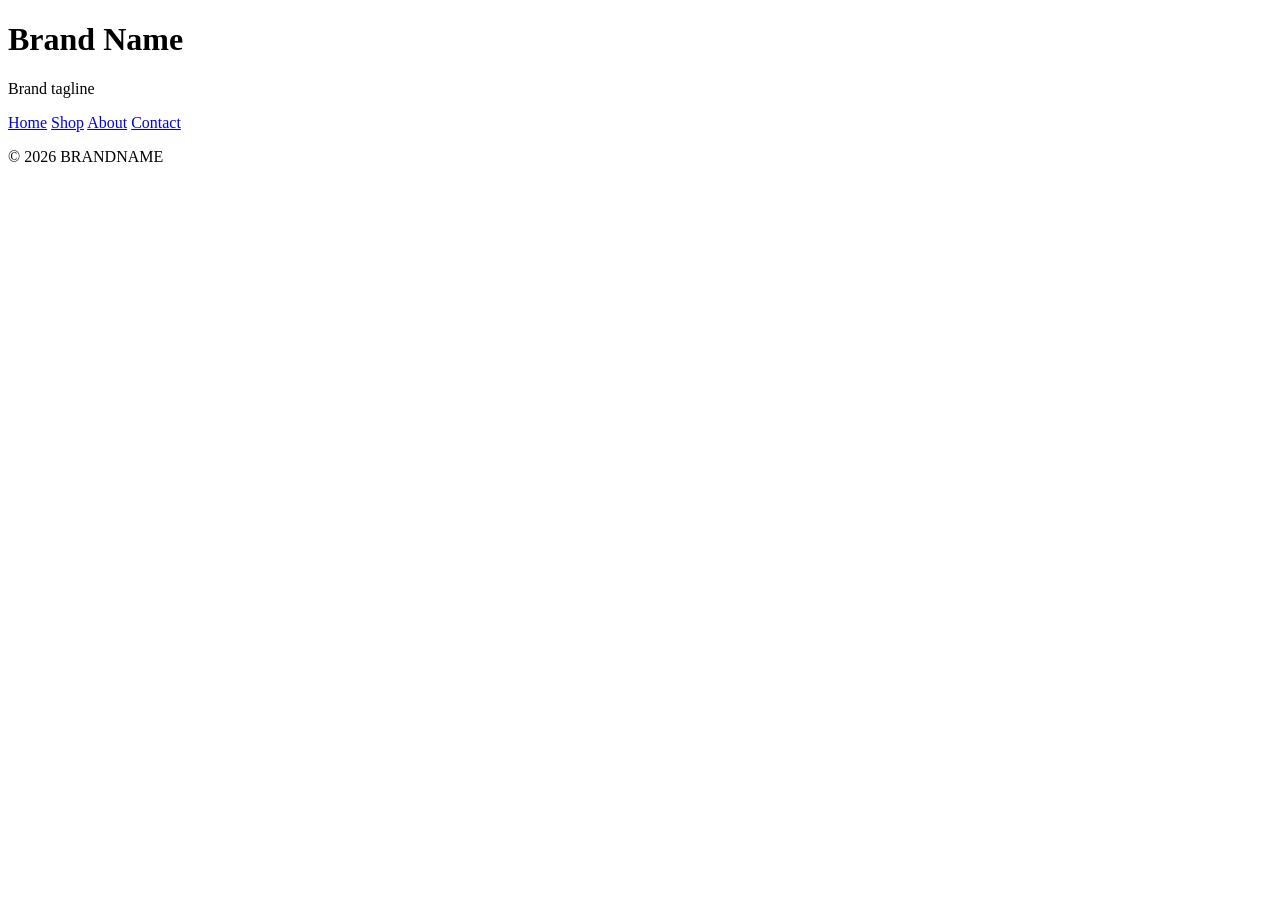
==== index.html @ fa20dc36 "Set up project structure and HTML skeleton" ====
<!DOCTYPE html>
<html lang="en">
<head>
    <meta charset="UTF-8">
    <meta name="viewport" content="width=device-width, initial-scale=1.0">
    <title>Document</title>
    <link rel="stylesheet" href="css/style.css">
</head>
<body>
    <header class="site-header">
        <h1 class="brand-name">Brand Name</h1>
        <p class="brand-tagline">Brand tagline</p>

        <nav>
            <a href="index.html">Home</a>
            <a href="shop.html">Shop</a>
            <a href="about.html">About</a>
            <a href="contact.html">Contact</a>
        </nav>
    </header>

    <main class="main-content">
        <!--Your page specific content-->
    </main>

    <footer class="site-footer">
        <p>&copy; 2026 BRANDNAME</p>
    </footer>
</body>
</html>
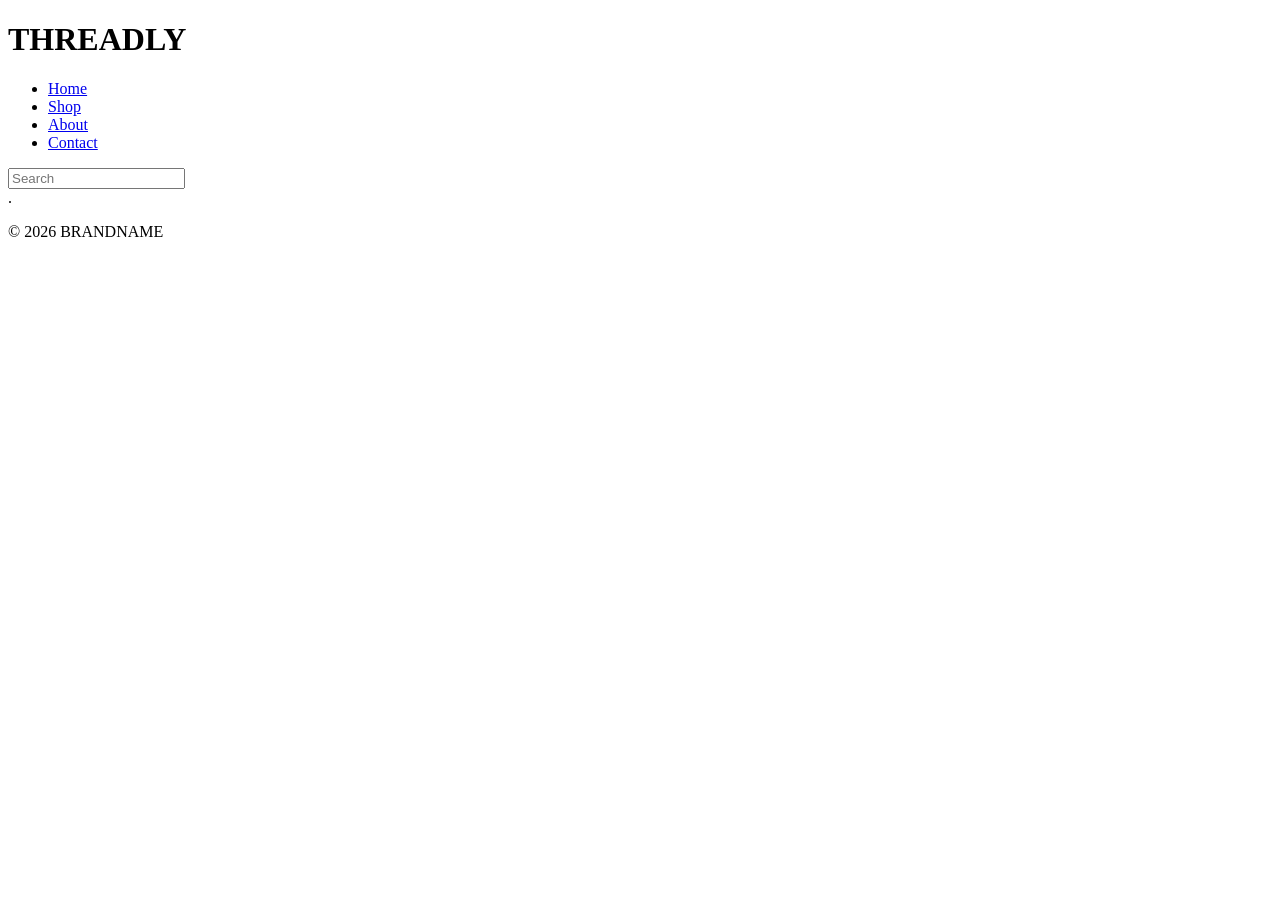
==== commit bc121041: "Revamp header with brand name and navigation Updated header with new brand name and navigation struc" ====
--- a/index.html
+++ b/index.html
@@ -4,27 +4,34 @@
     <meta charset="UTF-8">
     <meta name="viewport" content="width=device-width, initial-scale=1.0">
     <title>Document</title>
-    <link rel="stylesheet" href="css/style.css">
+    <link rel="stylesheet" href="style.css">
 </head>
 <body>
     <header class="site-header">
-        <h1 class="brand-name">Brand Name</h1>
-        <p class="brand-tagline">Brand tagline</p>
-
-        <nav>
-            <a href="index.html">Home</a>
-            <a href="shop.html">Shop</a>
-            <a href="about.html">About</a>
-            <a href="contact.html">Contact</a>
+    
+        <div class="nav-text"> 
+        <h1 class="brand-name">THREADLY</h1>
+        </div>
+        <nav class="nav-bar">
+        <ul>
+           <li><a href="index.html">Home</a></li>
+             <li><a href="shop.html">Shop</a></li>
+             <li><a href="about.html">About</a></li>
+             <li><a href="contact.html">Contact</a></li>
+           </ul>
         </nav>
+       <div>
+        <input type="search" placeholder="Search">
+       </div>
     </header>
 
     <main class="main-content">
         <!--Your page specific content-->
+        .
     </main>
 
     <footer class="site-footer">
         <p>&copy; 2026 BRANDNAME</p>
     </footer>
 </body>
-</html>+</html>
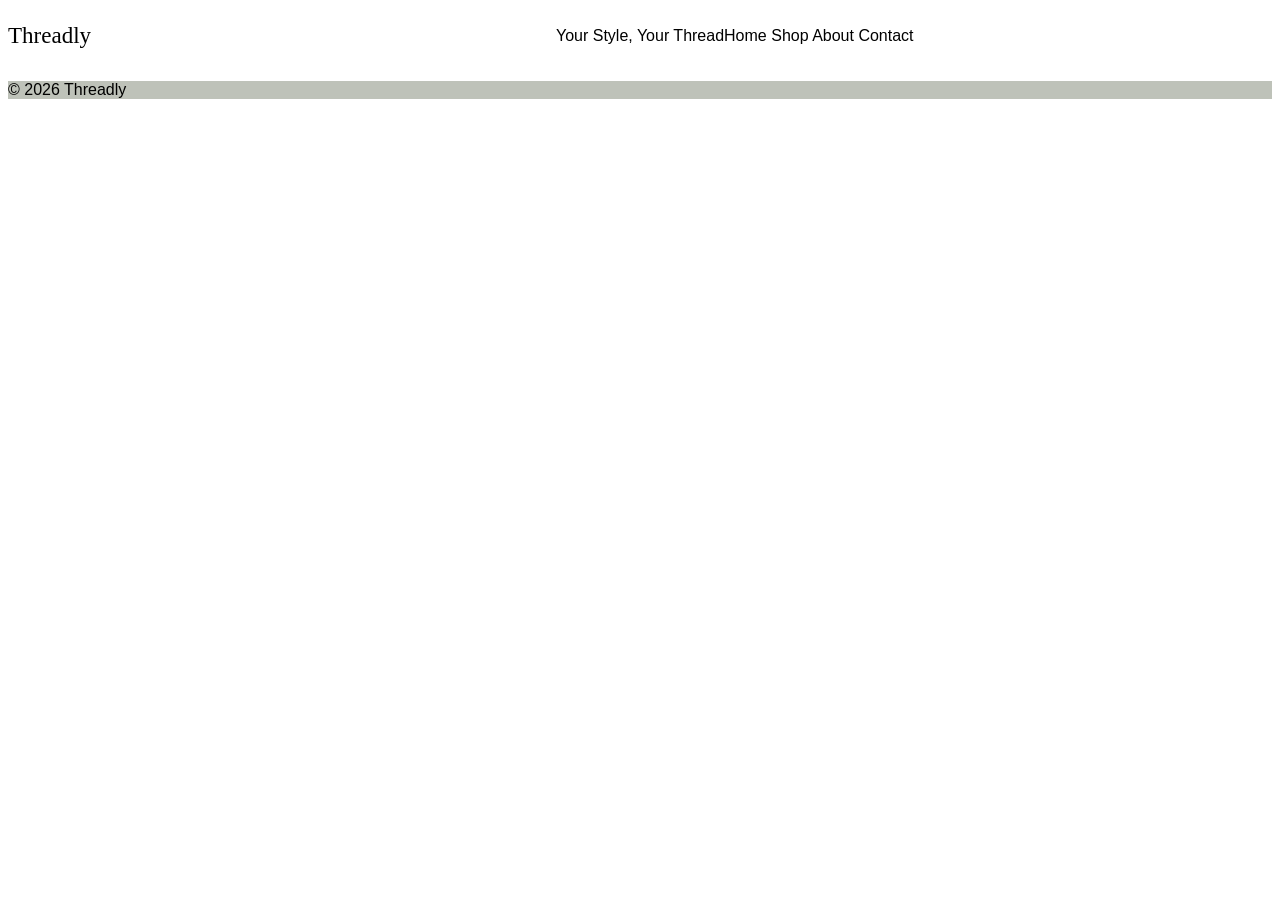
==== commit 27b3077d: "Set up Threadly page markup" ====
--- a/index.html
+++ b/index.html
@@ -3,35 +3,29 @@
 <head>
     <meta charset="UTF-8">
     <meta name="viewport" content="width=device-width, initial-scale=1.0">
-    <title>Document</title>
-    <link rel="stylesheet" href="style.css">
+    <title>Threadly | Home</title>
+    <link rel="stylesheet" href="css/style.css">
+    <link rel="stylesheet" href="css/home.css">
 </head>
 <body>
     <header class="site-header">
-    
-        <div class="nav-text"> 
-        <h1 class="brand-name">THREADLY</h1>
-        </div>
-        <nav class="nav-bar">
-        <ul>
-           <li><a href="index.html">Home</a></li>
-             <li><a href="shop.html">Shop</a></li>
-             <li><a href="about.html">About</a></li>
-             <li><a href="contact.html">Contact</a></li>
-           </ul>
+        <h1 class="brand-name">Threadly</h1>
+        <p class="brand-tagline">Your Style, Your Thread</p>
+
+        <nav>
+            <a href="index.html">Home</a>
+            <a href="shop.html">Shop</a>
+            <a href="about.html">About</a>
+            <a href="contact.html">Contact</a>
         </nav>
-       <div>
-        <input type="search" placeholder="Search">
-       </div>
     </header>
 
     <main class="main-content">
         <!--Your page specific content-->
-        .
     </main>
 
     <footer class="site-footer">
-        <p>&copy; 2026 BRANDNAME</p>
+        <p>&copy; 2026 Threadly</p>
     </footer>
 </body>
-</html>
+</html>
--- a/css/style.css
+++ b/css/style.css
@@ -0,0 +1,56 @@
+body{
+    font-family: sans-serif;
+}
+
+h1{
+    font-family: 'Times New Roman', Times, serif;
+    font-weight: 300;
+    font-size: 23px;
+    text-align: left;
+}
+p{
+    text-align: left;
+}
+header{
+    margin: 0px;
+    display: grid;
+    grid-template-columns: 1fr auto 1fr;
+    align-items: center;
+    padding: 0px;
+}
+.nav-text{
+    display: flexbox;
+    align-items: base;
+    gap: 12px;
+}
+ul{
+    display: flex;
+    list-style: none;
+    gap: 70px;
+    justify-content: center;
+    align-items: center;
+}
+nav a{
+    text-decoration: none;
+    color: black;
+}
+.nav-bar{
+    display: flex ;
+    justify-content: center;
+    align-items: center;
+    grid-column: 2;
+    justify-self: center;
+}
+main, footer{
+    background-color:rgb(190, 194, 185)
+} 
+input{
+    display: flex;
+    justify-content: right;
+    margin-left: 200px;
+    border-radius: 8px;
+    border: 1px;
+    background-color: #ccc;
+    height: 35px;
+    
+}
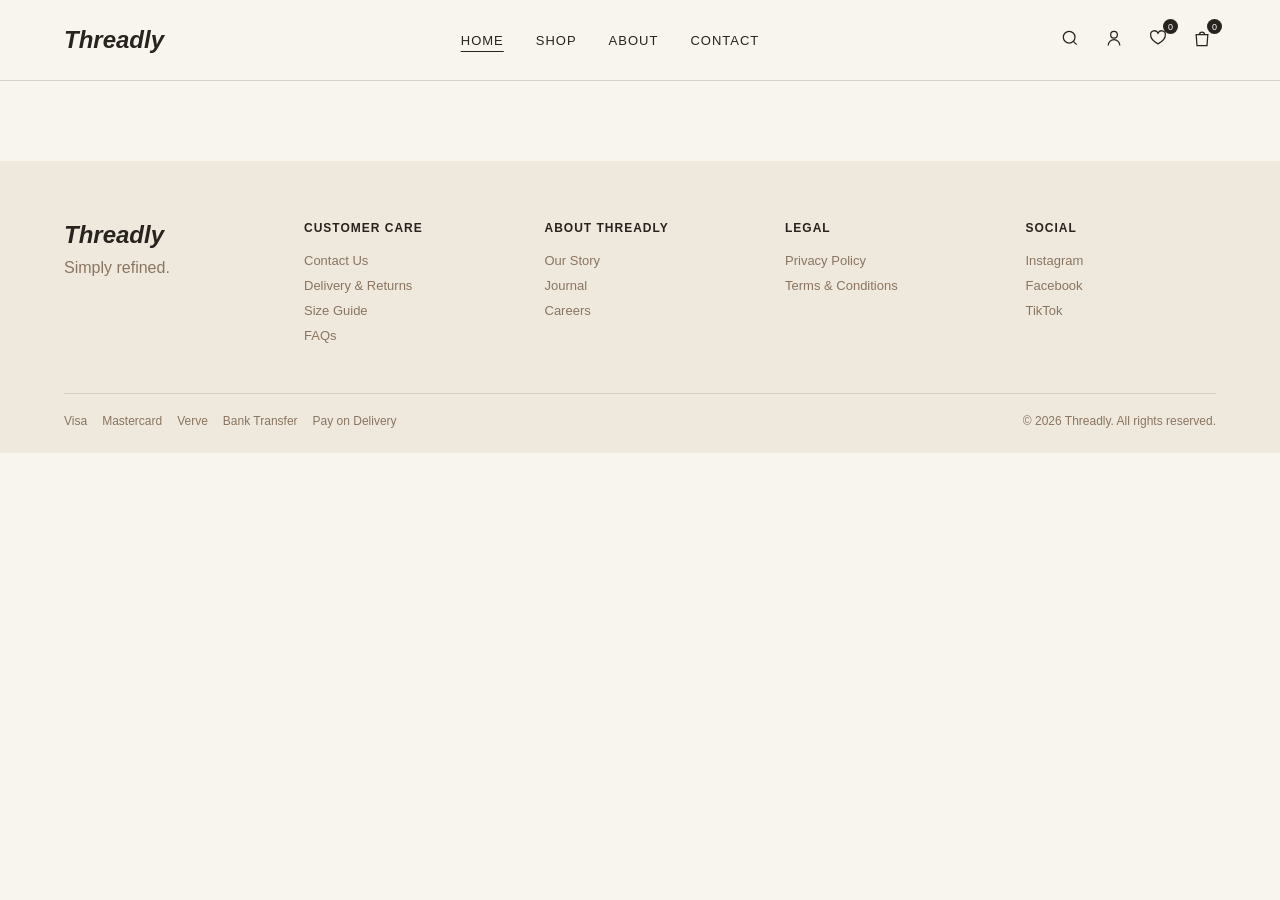
==== commit ebff7f33: "Build shared Threadly layout and styles" ====
--- a/index.html
+++ b/index.html
@@ -3,29 +3,117 @@
 <head>
     <meta charset="UTF-8">
     <meta name="viewport" content="width=device-width, initial-scale=1.0">
-    <title>Threadly | Home</title>
+    <title>Threadly | Simply Refined</title>
     <link rel="stylesheet" href="css/style.css">
     <link rel="stylesheet" href="css/home.css">
 </head>
+
 <body>
     <header class="site-header">
-        <h1 class="brand-name">Threadly</h1>
-        <p class="brand-tagline">Your Style, Your Thread</p>
+        <nav class="navbar">
+            <a href="index.html" class="navbar-logo">Threadly</a>
 
-        <nav>
-            <a href="index.html">Home</a>
-            <a href="shop.html">Shop</a>
-            <a href="about.html">About</a>
-            <a href="contact.html">Contact</a>
+            <div class="nav-links">
+                <a href="index.html" class="nav-link active">Home</a>
+                <a href="shop.html" class="nav-link">Shop</a>
+                <a href="about.html" class="nav-link">About</a>
+                <a href="contact.html" class="nav-link">Contact</a>
+            </div>
+
+            <div class="nav-actions">
+                <button class="icon-button" type="button" aria-label="Search">
+                    <svg viewBox="0 0 24 24" aria-hidden="true">
+                        <circle cx="11" cy="11" r="7"></circle>
+                        <path d="m20 20-4-4"></path>
+                    </svg>
+                </button>
+
+                <details class="profile-menu">
+                    <summary class="icon-button" aria-label="Profile">
+                        <svg viewBox="0 0 24 24" aria-hidden="true">
+                            <circle cx="12" cy="8" r="4"></circle>
+                            <path d="M5 21a7 7 0 0 1 14 0"></path>
+                        </svg>
+                    </summary>
+
+                    <div class="profile-dropdown">
+                        <a href="#">Log in</a>
+                        <a href="#">Sign up</a>
+                    </div>
+                </details>
+
+                <button class="icon-button icon-with-badge" type="button" aria-label="Wishlist">
+                    <svg viewBox="0 0 24 24" aria-hidden="true">
+                        <path d="M20.8 8.6c0 5.5-8.8 10.4-8.8 10.4S3.2 14.1 3.2 8.6A4.6 4.6 0 0 1 12 6.2a4.6 4.6 0 0 1 8.8 2.4Z"></path>
+                    </svg>
+                    <span class="icon-badge">0</span>
+                </button>
+
+                <button class="icon-button icon-with-badge" type="button" aria-label="Shopping bag">
+                    <svg viewBox="0 0 24 24" aria-hidden="true">
+                        <path d="M5 8h14l-1 13H6L5 8Z"></path>
+                        <path d="M9 8a3 3 0 0 1 6 0"></path>
+                    </svg>
+                    <span class="icon-badge">0</span>
+                </button>
+            </div>
         </nav>
     </header>
 
-    <main class="main-content">
-        <!--Your page specific content-->
+    <main>
     </main>
 
     <footer class="site-footer">
-        <p>&copy; 2026 Threadly</p>
+        <div class="footer-container">
+            <div class="footer-brand">
+                <a href="index.html" class="footer-logo">Threadly</a>
+                <p class="footer-tagline">Simply refined.</p>
+            </div>
+
+            <div class="footer-columns">
+                <div class="footer-column">
+                    <h2 class="footer-title">Customer Care</h2>
+                    <a href="#">Contact Us</a>
+                    <a href="#">Delivery &amp; Returns</a>
+                    <a href="#">Size Guide</a>
+                    <a href="#">FAQs</a>
+                </div>
+
+                <div class="footer-column">
+                    <h2 class="footer-title">About Threadly</h2>
+                    <a href="about.html">Our Story</a>
+                    <a href="#">Journal</a>
+                    <a href="#">Careers</a>
+                </div>
+
+                <div class="footer-column">
+                    <h2 class="footer-title">Legal</h2>
+                    <a href="#">Privacy Policy</a>
+                    <a href="#">Terms &amp; Conditions</a>
+                </div>
+
+                <div class="footer-column">
+                    <h2 class="footer-title">Social</h2>
+                    <a href="#">Instagram</a>
+                    <a href="#">Facebook</a>
+                    <a href="#">TikTok</a>
+                </div>
+            </div>
+        </div>
+
+        <div class="footer-bottom">
+            <div class="payment-methods">
+                <span>Visa</span>
+                <span>Mastercard</span>
+                <span>Verve</span>
+                <span>Bank Transfer</span>
+                <span>Pay on Delivery</span>
+            </div>
+
+            <p class="copyright">
+                © 2026 Threadly. All rights reserved.
+            </p>
+        </div>
     </footer>
 </body>
 </html>
--- a/css/style.css
+++ b/css/style.css
@@ -1,56 +1,260 @@
-body{
-    font-family: sans-serif;
-}
-
-h1{
-    font-family: 'Times New Roman', Times, serif;
-    font-weight: 300;
-    font-size: 23px;
-    text-align: left;
-}
-p{
-    text-align: left;
-}
-header{
-    margin: 0px;
-    display: grid;
-    grid-template-columns: 1fr auto 1fr;
-    align-items: center;
-    padding: 0px;
-}
-.nav-text{
-    display: flexbox;
-    align-items: base;
-    gap: 12px;
-}
-ul{
-    display: flex;
-    list-style: none;
-    gap: 70px;
-    justify-content: center;
-    align-items: center;
-}
-nav a{
-    text-decoration: none;
-    color: black;
-}
-.nav-bar{
-    display: flex ;
-    justify-content: center;
-    align-items: center;
-    grid-column: 2;
-    justify-self: center;
-}
-main, footer{
-    background-color:rgb(190, 194, 185)
-} 
-input{
-    display: flex;
-    justify-content: right;
-    margin-left: 200px;
-    border-radius: 8px;
-    border: 1px;
-    background-color: #ccc;
-    height: 35px;
-    
-}
+:root {
+    --background: #f8f5ee;
+    --surface: #efe9dd;
+    --text: #28231f;
+    --muted: #8a7560;
+    --white: #ffffff;
+    --border: #d8d1c5;
+}
+
+* {
+    box-sizing: border-box;
+    margin: 0;
+    padding: 0;
+}
+
+body {
+    background-color: var(--background);
+    color: var(--text);
+    font-family: Arial, sans-serif;
+}
+
+a {
+    color: inherit;
+    text-decoration: none;
+}
+
+button {
+    font: inherit;
+}
+
+.container {
+    width: 90%;
+    max-width: 1200px;
+    margin: 0 auto;
+}
+
+.site-header {
+    background-color: var(--background);
+    border-bottom: 1px solid var(--border);
+}
+
+.navbar {
+    width: 90%;
+    max-width: 1200px;
+    min-height: 80px;
+    margin: 0 auto;
+    display: flex;
+    align-items: center;
+    justify-content: space-between;
+}
+
+.navbar-logo {
+    font-size: 24px;
+    font-style: italic;
+    font-weight: bold;
+}
+
+.nav-links {
+    display: flex;
+    gap: 32px;
+}
+
+.nav-link {
+    text-transform: uppercase;
+    font-size: 13px;
+    letter-spacing: 1px;
+}
+
+.nav-link:hover,
+.nav-link.active {
+    text-decoration: underline;
+    text-underline-offset: 6px;
+}
+
+.nav-actions {
+    display: flex;
+    align-items: center;
+    gap: 16px;
+}
+
+.icon-button {
+    position: relative;
+    border: none;
+    background: none;
+    cursor: pointer;
+    padding: 4px;
+    color: var(--text);
+}
+
+.icon-button svg {
+    width: 20px;
+    height: 20px;
+    fill: none;
+    stroke: currentColor;
+    stroke-width: 1.5;
+}
+
+.icon-with-badge {
+    position: relative;
+}
+
+.icon-badge {
+    position: absolute;
+    top: -5px;
+    right: -6px;
+    width: 15px;
+    height: 15px;
+    border-radius: 50%;
+    background-color: var(--text);
+    color: var(--white);
+    font-size: 9px;
+    display: flex;
+    align-items: center;
+    justify-content: center;
+}
+
+.profile-menu {
+    position: relative;
+}
+
+.profile-menu summary {
+    list-style: none;
+}
+
+.profile-menu summary::-webkit-details-marker {
+    display: none;
+}
+
+.profile-dropdown {
+    position: absolute;
+    top: 35px;
+    right: 0;
+    width: 120px;
+    padding: 10px 0;
+    background-color: var(--background);
+    border: 1px solid var(--border);
+    z-index: 10;
+}
+
+.profile-dropdown a {
+    display: block;
+    padding: 8px 14px;
+    font-size: 13px;
+}
+
+.profile-dropdown a:hover {
+    background-color: var(--surface);
+}
+
+.site-footer {
+    margin-top: 80px;
+    padding: 60px 0 25px;
+    background-color: var(--surface);
+}
+
+.footer-container {
+    width: 90%;
+    max-width: 1200px;
+    margin: 0 auto;
+    display: flex;
+    justify-content: space-between;
+    gap: 60px;
+}
+
+.footer-brand {
+    min-width: 180px;
+}
+
+.footer-logo {
+    font-size: 24px;
+    font-style: italic;
+    font-weight: bold;
+}
+
+.footer-tagline {
+    margin-top: 10px;
+    color: var(--muted);
+}
+
+.footer-columns {
+    display: grid;
+    grid-template-columns: repeat(4, 1fr);
+    gap: 50px;
+    flex: 1;
+}
+
+.footer-column {
+    display: flex;
+    flex-direction: column;
+    gap: 10px;
+}
+
+.footer-title {
+    margin-bottom: 8px;
+    font-size: 12px;
+    text-transform: uppercase;
+    letter-spacing: 1px;
+}
+
+.footer-column a {
+    color: var(--muted);
+    font-size: 13px;
+}
+
+.footer-column a:hover {
+    color: var(--text);
+}
+
+.footer-bottom {
+    width: 90%;
+    max-width: 1200px;
+    margin: 50px auto 0;
+    padding-top: 20px;
+    border-top: 1px solid var(--border);
+    display: flex;
+    justify-content: space-between;
+    align-items: center;
+    gap: 20px;
+}
+
+.payment-methods {
+    display: flex;
+    flex-wrap: wrap;
+    gap: 15px;
+    color: var(--muted);
+    font-size: 12px;
+}
+
+.copyright {
+    color: var(--muted);
+    font-size: 12px;
+}
+
+@media (max-width: 768px) {
+    .navbar {
+        flex-wrap: wrap;
+        gap: 20px;
+        padding: 20px 0;
+    }
+
+    .nav-links {
+        order: 3;
+        width: 100%;
+        justify-content: center;
+        gap: 20px;
+    }
+
+    .footer-container {
+        flex-direction: column;
+    }
+
+    .footer-columns {
+        grid-template-columns: repeat(2, 1fr);
+    }
+
+    .footer-bottom {
+        flex-direction: column;
+        align-items: flex-start;
+    }
+}
